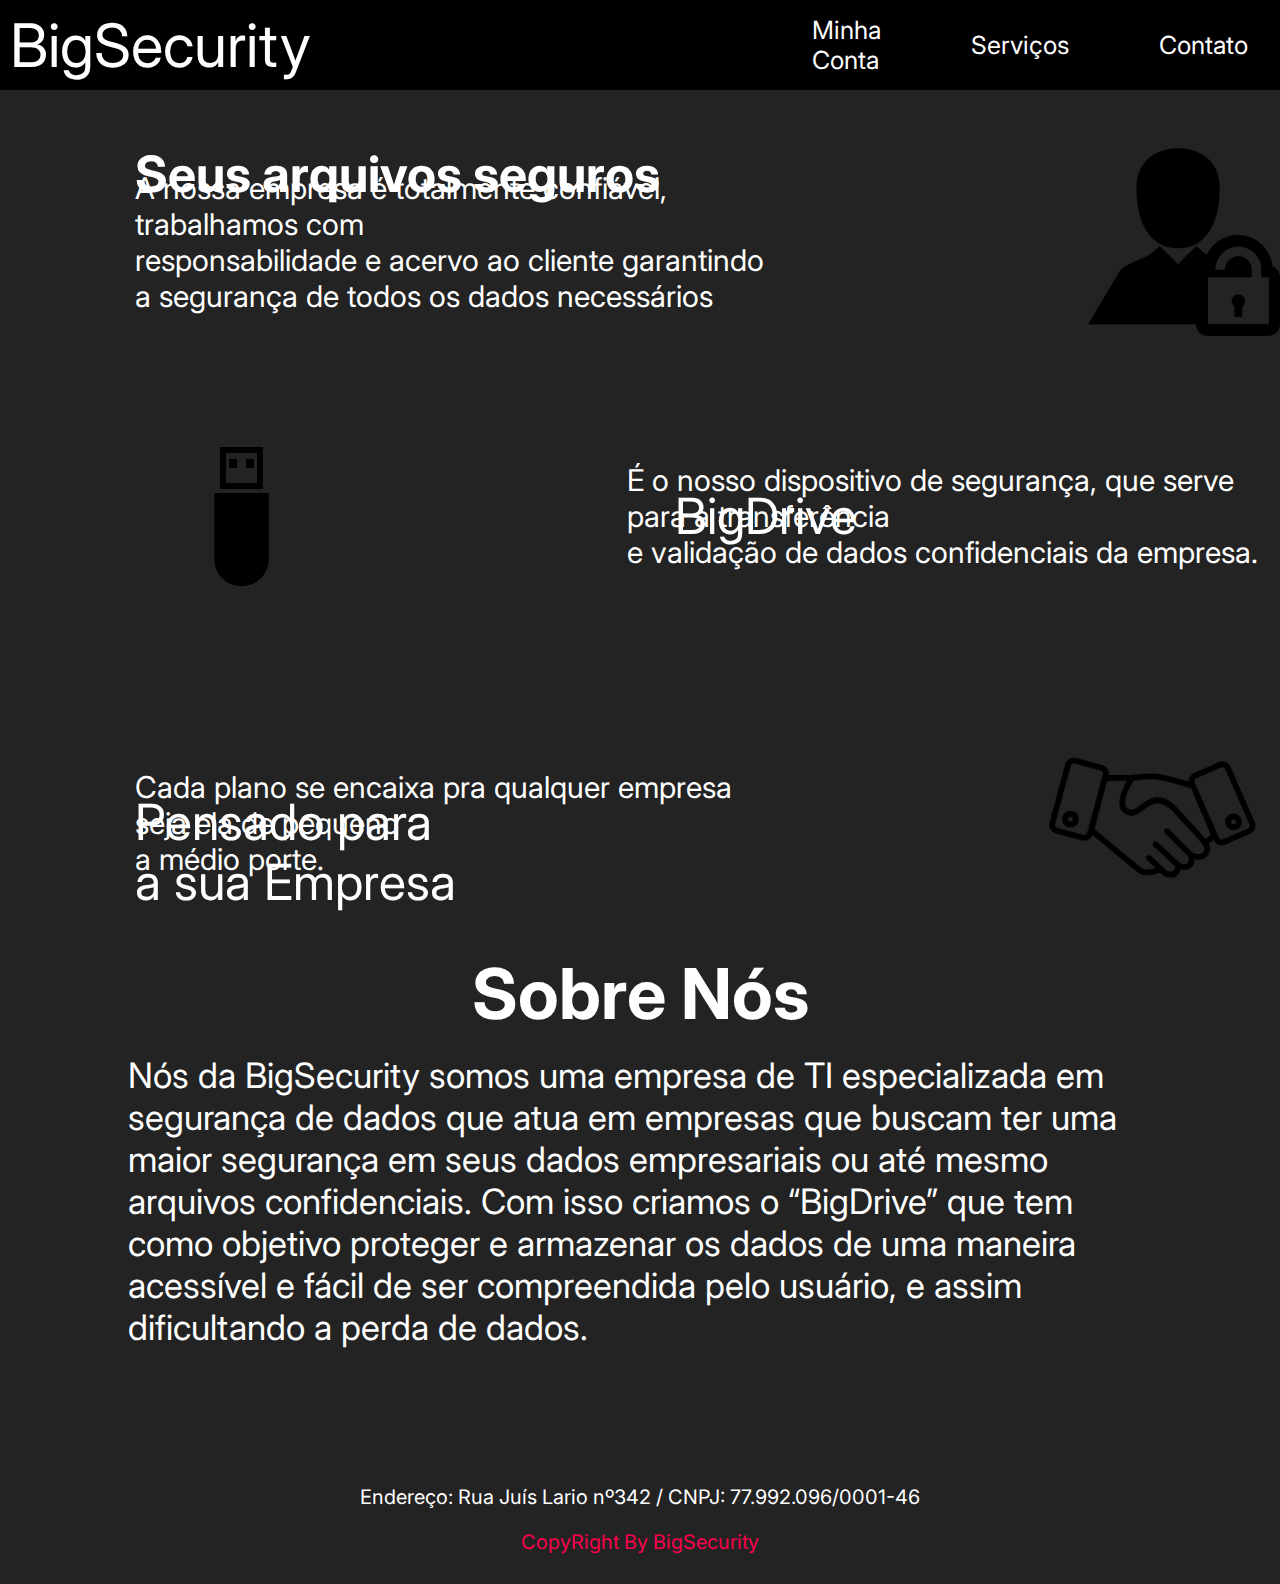
==== index.html @ e6e0c8ba "Site completo da BigSecurity" ====
<!DOCTYPE html>
<html lang="pt-BR">
<head>
    <meta charset="UTF-8">
    <meta name="viewport" content="width=device-width, initial-scale=1.0">
    <link rel="stylesheet" type="text/css" href="/style/style.css">
    <title>BigSecurity</title>
</head>

<body>
     <header id="cabeçalho">
        <nav class="header1">
            <a href="/index.html" class="empresa" >BigSecurity</a>
            <a href="/pages/cadastro.html" class="header" >Minha<br>Conta</a>
            <a class="header" href="/pages/servicos.html">Serviços</a>
            <a class="header" href="mailto:bigsegurancacontato@gmail.com?subject=Ol%C3%A1%20BigSecurity">Contato</a>
            <a class="header" href="#sobre">Sobre</a>
            <a class="header" href="/pages/trabalhe.html">Trabalhe<br>Conosco</a>
        </nav>
     </header>

     <main>

        <h1 class="titulo">Seus arquivos seguros</h1><br>
        <div class="bloco1">
            <p class="descrição1">A nossa empresa é totalmente confiável, trabalhamos com <br>responsabilidade e acervo ao cliente garantindo<br>a segurança de todos os dados necessários</p>
            <img width="15%" src="/image/segurança.png">
        </div>

        <p class="titulo2">BigDrive</p>
        <div class="bloco2">
            <img width="20%" src="/image/BigDrive.png">
            <p class="descrição2">É o nosso dispositivo de segurança, que serve para a transferência<br>e validação de dados confidenciais da empresa.</p>
        </div>

        <p class="titulo3">Pensado para<br>a sua Empresa</p>
        <div class="bloco3">
            <p class="descrição3">Cada plano se encaixa pra qualquer empresa seja ela de pequeno<br>a médio porte.</p>
            <img width="20%" src="/image/empresa.png">
        </div>

        <footer class="rodape">
            <h4 id="sobre">Sobre Nós</h4>
            <p class="descrição4">Nós da BigSecurity somos uma empresa de TI especializada em segurança de dados que atua em empresas que buscam ter uma maior segurança em seus dados empresariais ou até mesmo arquivos confidenciais. Com isso criamos o “BigDrive” que tem como objetivo proteger e armazenar os dados de uma maneira acessível e fácil de ser compreendida pelo usuário, e assim dificultando a perda de dados.</p>

            <p class="endereço">Endereço: Rua Juís Lario nº342 / CNPJ: 77.992.096/0001-46</p>
            <p class="end">CopyRight By BigSecurity</p>
        </footer>
     </main>
    </body>
</html>
---- style/style.css ----
@import url('https://fonts.googleapis.com/css2?family=Inter:wght@600&family=Russo+One&display=swap');
*{
 margin: 0;
 padding: 0;
 text-decoration: none;
}

body{
    background-color: #232323;
    font-family: 'Inter';
    color:#fff; 
}

#cabeçalho{
    color: white;
    font-family: 'Inter';
    box-sizing: border-box;
    display: flex;
    flex-direction: row;
    background-color: black;
    height: 90px;
    align-items:center;
}

.header1{
    display: flex;
    flex-direction: row;
    padding-left: 10px;
    align-items: center;
}

.header{
    position: relative;
    padding-left: 10vh;
    font-size: 25px;
    left: 35%;
    color: #fff;
    cursor: pointer;
}

.empresa{
    font-size: 60px;
    padding-right: 0;
    color:#FFFFFF;
}

a{
    text-transform: none;
    text-decoration-color: #FFFFFF;
    text-decoration: none;
}

.bloco1{
    display:flex;
    align-items: center;
    padding-top: 4vh;
}

.titulo{
    position:absolute;
    font-size: 50px;
    top: 16vh;
    left: 15vh;
}

.descrição1{
    padding-right: 30vh;
    padding-left: 15vh;
    font-size: 30px;
}

.bloco2{
    display:flex;
    align-items: center;
    padding-left: 14vh;
    padding-top: 7vh;
}

.titulo2{
    position:absolute;
    font-size: 50px;
    top: 54vh;
    left: 75vh;
}

.descrição2{
    padding-left: 30vh;
    font-size: 30px;
}

.bloco3{
    display:flex;
    align-items: center;
    padding-top: 7vh;
}

.titulo3{
    position:absolute;
    font-size: 50px;
    top: 88vh;
    left: 15vh;
}

.descrição3{
    padding-right: 30vh;
    padding-left: 15vh;
    font-size: 30px;
}

.rodape{
    display: flex;
    flex-direction: column;
    align-items: center;
    padding-top: 0%;
    padding-bottom: 7vh;
}

#sobre{
    font-size: 70px;
}

.descrição4{
    padding-top: 2vh;
    font-size: 35px;
    padding-left: 10%;
    padding-right: 10%;
}

.end{
    position: absolute;
    color: #f9004d;
    top: 170%;
    font-size: 20px;
    padding-bottom: 30px;
}

.endereço{
    position: absolute;
    top: 165%;
    font-size: 20px;
}
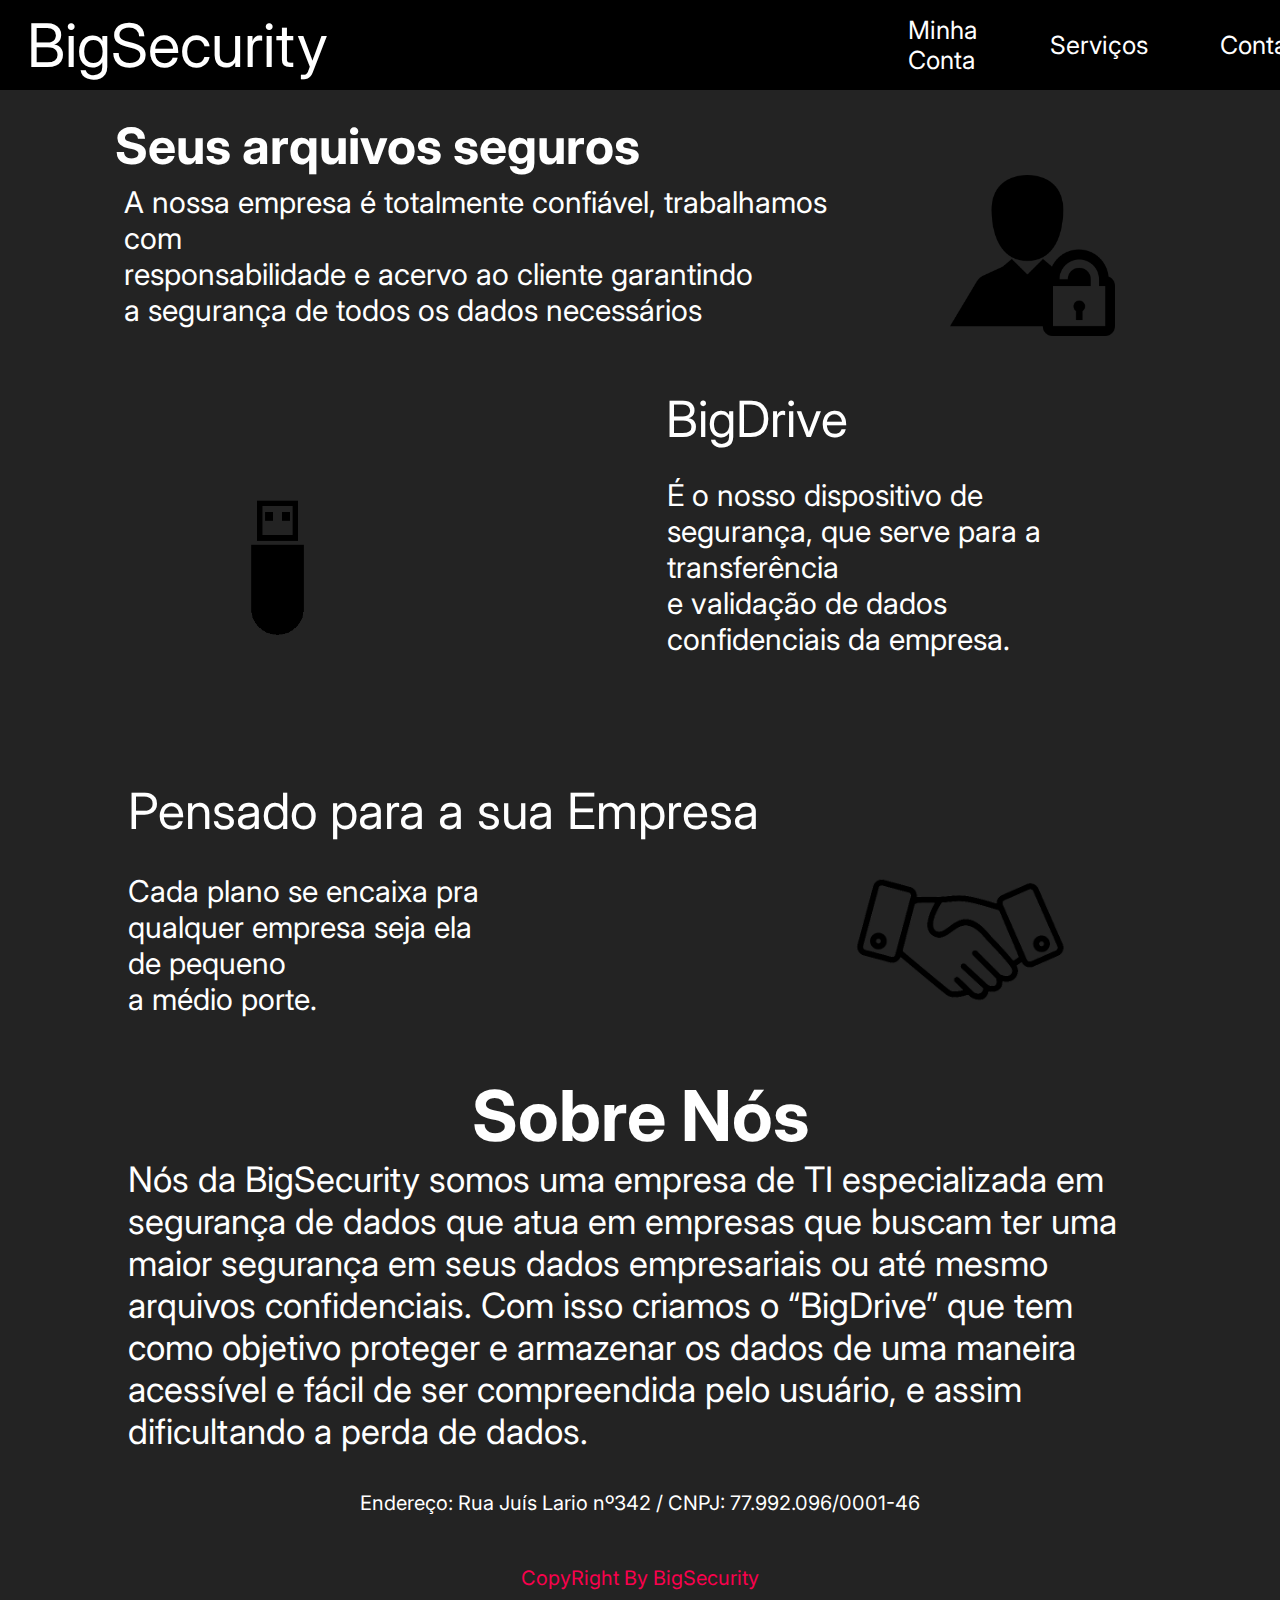
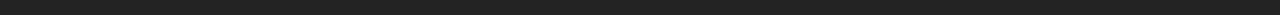
==== commit 0483a940: "tentativa de responsividade" ====
--- a/index.html
+++ b/index.html
@@ -24,19 +24,19 @@
         <h1 class="titulo">Seus arquivos seguros</h1><br>
         <div class="bloco1">
             <p class="descrição1">A nossa empresa é totalmente confiável, trabalhamos com <br>responsabilidade e acervo ao cliente garantindo<br>a segurança de todos os dados necessários</p>
-            <img width="15%" src="/image/segurança.png">
+            <img class="descrição1" width="15%" src="/image/segurança.png">
         </div>
 
         <p class="titulo2">BigDrive</p>
         <div class="bloco2">
-            <img width="20%" src="/image/BigDrive.png">
+            <img class="descrição2" width="20%" src="/image/BigDrive.png">
             <p class="descrição2">É o nosso dispositivo de segurança, que serve para a transferência<br>e validação de dados confidenciais da empresa.</p>
         </div>
 
-        <p class="titulo3">Pensado para<br>a sua Empresa</p>
+        <p class="titulo3">Pensado para a sua Empresa</p>
         <div class="bloco3">
             <p class="descrição3">Cada plano se encaixa pra qualquer empresa seja ela de pequeno<br>a médio porte.</p>
-            <img width="20%" src="/image/empresa.png">
+            <img class="descrição3" width="20%" src="/image/empresa.png">
         </div>
 
         <footer class="rodape">
--- a/style/style.css
+++ b/style/style.css
@@ -25,22 +25,25 @@
 .header1{
     display: flex;
     flex-direction: row;
-    padding-left: 10px;
     align-items: center;
+    position: relative;
+    margin: 1%;
+    margin-right: 10%;
 }
 
 .header{
     position: relative;
-    padding-left: 10vh;
+    margin: 5%;
+    left: 75%;
     font-size: 25px;
-    left: 35%;
     color: #fff;
     cursor: pointer;
 }
 
 .empresa{
+    position: relative;
     font-size: 60px;
-    padding-right: 0;
+    margin-left: 2%;
     color:#FFFFFF;
 }
 
@@ -53,57 +56,72 @@
 .bloco1{
     display:flex;
     align-items: center;
-    padding-top: 4vh;
+    margin-top: 2%;
+    margin-left: 14%;
 }
 
 .titulo{
-    position:absolute;
+    position:relative;
     font-size: 50px;
-    top: 16vh;
-    left: 15vh;
+    margin-top: 2%;
+    margin-left: 9%;
+    padding-bottom: 40px;
 }
 
 .descrição1{
-    padding-right: 30vh;
-    padding-left: 15vh;
+    margin-top: -8%;
+    margin-left: -5%;
+    margin-right: 15%;
     font-size: 30px;
 }
 
 .bloco2{
     display:flex;
     align-items: center;
-    padding-left: 14vh;
-    padding-top: 7vh;
+    margin-left: 13%;
 }
 
 .titulo2{
-    position:absolute;
+    position:relative;
     font-size: 50px;
-    top: 54vh;
-    left: 75vh;
+    margin-top: 4%;
+    margin-left: 52%;
+    padding-bottom: 40px;
 }
 
 .descrição2{
-    padding-left: 30vh;
+    position: relative;
+    display: flex;
+    flex-direction: row;
+    margin-left: 5%;
+    margin-right: 15%;
+    margin-top: -3%;
     font-size: 30px;
+}
+
+.bloco2 img{ 
+    left: -5%;
 }
 
 .bloco3{
     display:flex;
+    flex-direction: row;
     align-items: center;
-    padding-top: 7vh;
+    margin-top: 7%;
 }
 
 .titulo3{
-    position:absolute;
+    position:relative;
     font-size: 50px;
-    top: 88vh;
-    left: 15vh;
+    margin-top: 8%;
+    margin-left: 10%;
+    padding-bottom: 40px;
 }
 
 .descrição3{
-    padding-right: 30vh;
-    padding-left: 15vh;
+    margin-top: -12%;
+    margin-right: 15%;
+    margin-left: 10%;
     font-size: 30px;
 }
 
@@ -111,8 +129,7 @@
     display: flex;
     flex-direction: column;
     align-items: center;
-    padding-top: 0%;
-    padding-bottom: 7vh;
+    padding-bottom: 1%;
 }
 
 #sobre{
@@ -120,22 +137,22 @@
 }
 
 .descrição4{
-    padding-top: 2vh;
     font-size: 35px;
     padding-left: 10%;
     padding-right: 10%;
 }
 
 .end{
-    position: absolute;
+    position: relative;
     color: #f9004d;
-    top: 170%;
+    top: 175%;
     font-size: 20px;
-    padding-bottom: 30px;
+    margin: 1%;
 }
 
 .endereço{
-    position: absolute;
-    top: 165%;
+    position: relative;
+    top: 170%;
     font-size: 20px;
-}+    margin: 3%;
+}
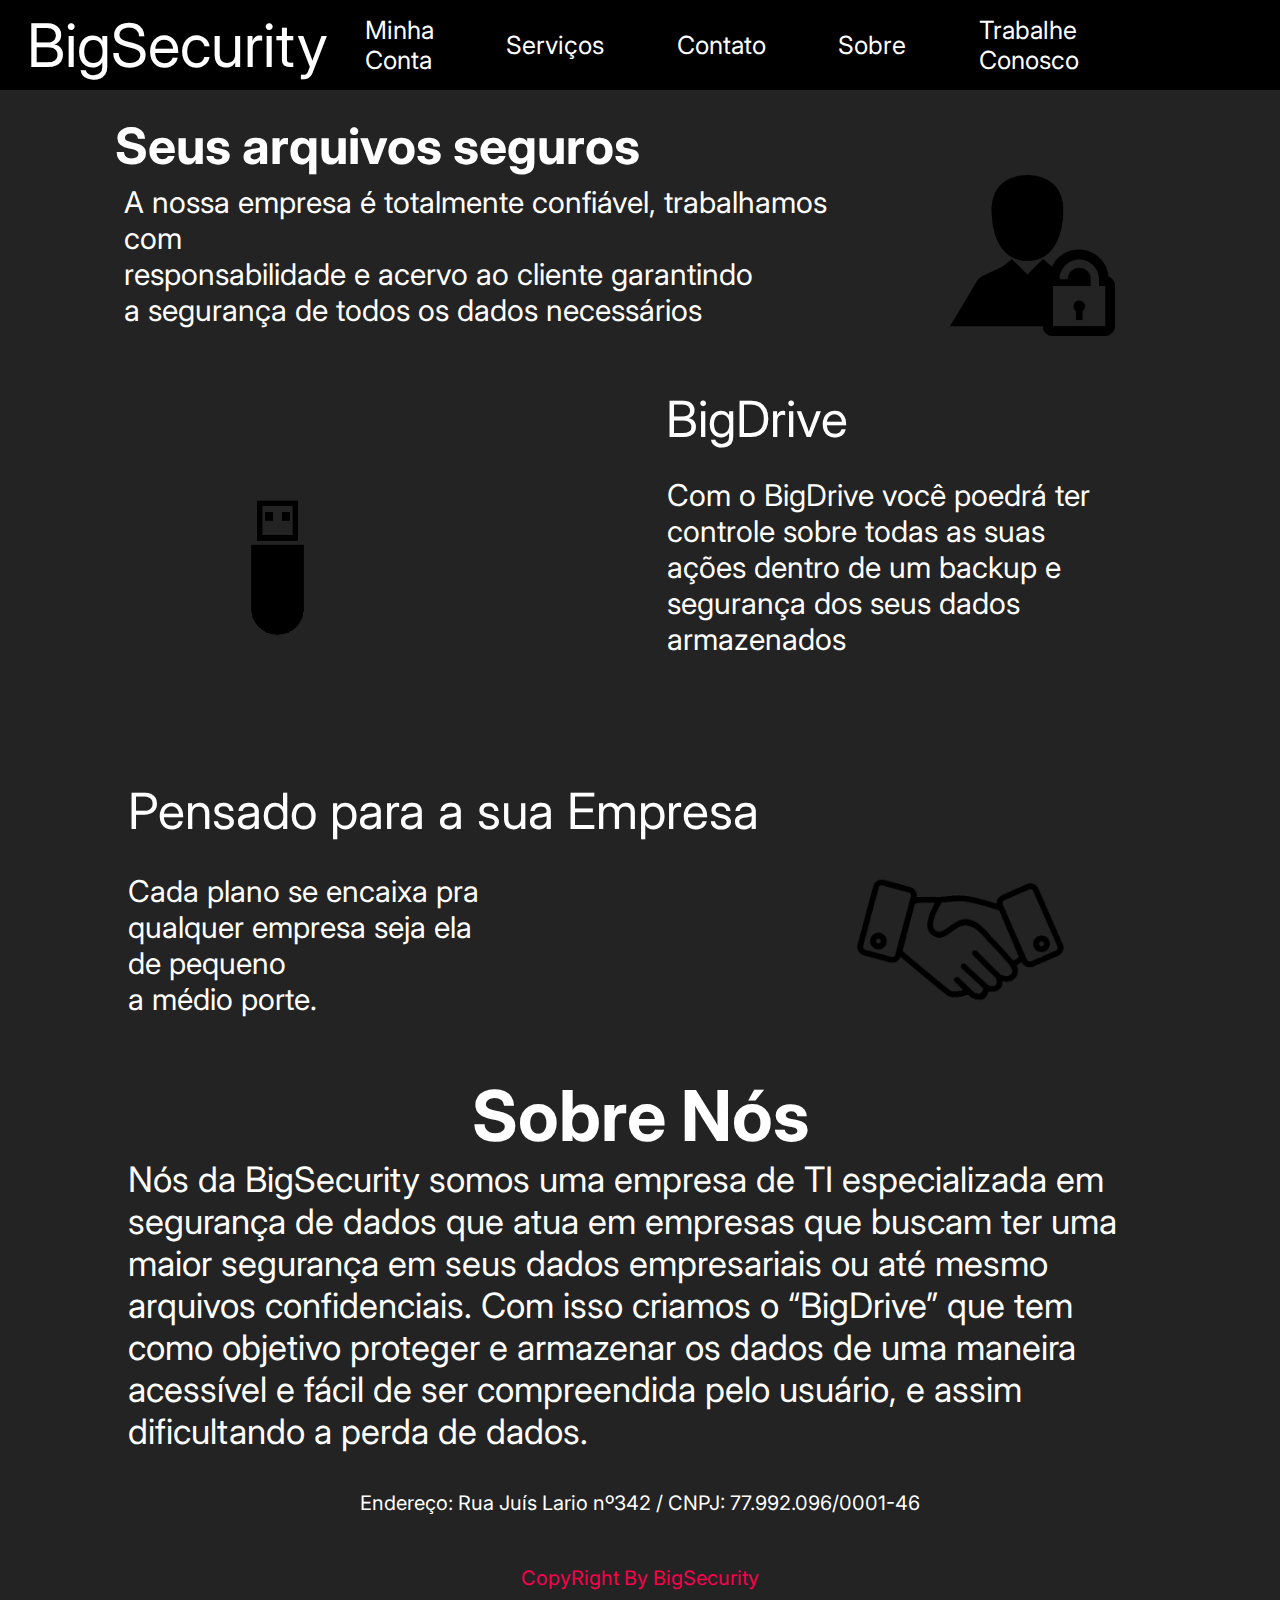
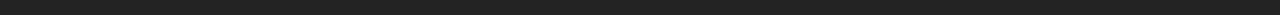
==== commit 8088b09e: "ajuste na responsividade das telas" ====
--- a/index.html
+++ b/index.html
@@ -3,19 +3,19 @@
 <head>
     <meta charset="UTF-8">
     <meta name="viewport" content="width=device-width, initial-scale=1.0">
-    <link rel="stylesheet" type="text/css" href="/style/style.css">
+    <link rel="stylesheet" type="text/css" href="style/style.css">
     <title>BigSecurity</title>
 </head>
 
 <body>
      <header id="cabeçalho">
         <nav class="header1">
-            <a href="/index.html" class="empresa" >BigSecurity</a>
-            <a href="/pages/cadastro.html" class="header" >Minha<br>Conta</a>
-            <a class="header" href="/pages/servicos.html">Serviços</a>
+            <a href="index.html" class="empresa" >BigSecurity</a>
+            <a href="pages/cadastro.html" class="header" >Minha<br>Conta</a>
+            <a class="header" href="pages/servicos.html">Serviços</a>
             <a class="header" href="mailto:bigsegurancacontato@gmail.com?subject=Ol%C3%A1%20BigSecurity">Contato</a>
             <a class="header" href="#sobre">Sobre</a>
-            <a class="header" href="/pages/trabalhe.html">Trabalhe<br>Conosco</a>
+            <a class="header" href="pages/trabalhe.html">Trabalhe<br>Conosco</a>
         </nav>
      </header>
 
@@ -24,19 +24,19 @@
         <h1 class="titulo">Seus arquivos seguros</h1><br>
         <div class="bloco1">
             <p class="descrição1">A nossa empresa é totalmente confiável, trabalhamos com <br>responsabilidade e acervo ao cliente garantindo<br>a segurança de todos os dados necessários</p>
-            <img class="descrição1" width="15%" src="/image/segurança.png">
+            <img class="descrição1" width="15%" src="image/segurança.png">
         </div>
 
         <p class="titulo2">BigDrive</p>
         <div class="bloco2">
-            <img class="descrição2" width="20%" src="/image/BigDrive.png">
-            <p class="descrição2">É o nosso dispositivo de segurança, que serve para a transferência<br>e validação de dados confidenciais da empresa.</p>
+            <img class="descrição2" width="20%" src="image/BigDrive.png">
+            <p class="descrição2">Com o BigDrive você poedrá ter controle sobre todas as suas ações dentro de um backup e segurança dos seus dados armazenados</p>
         </div>
 
         <p class="titulo3">Pensado para a sua Empresa</p>
         <div class="bloco3">
             <p class="descrição3">Cada plano se encaixa pra qualquer empresa seja ela de pequeno<br>a médio porte.</p>
-            <img class="descrição3" width="20%" src="/image/empresa.png">
+            <img class="descrição3" width="20%" src="image/empresa.png">
         </div>
 
         <footer class="rodape">
--- a/style/style.css
+++ b/style/style.css
@@ -32,7 +32,6 @@
 }
 
 .header{
-    position: relative;
     margin: 5%;
     left: 75%;
     font-size: 25px;
